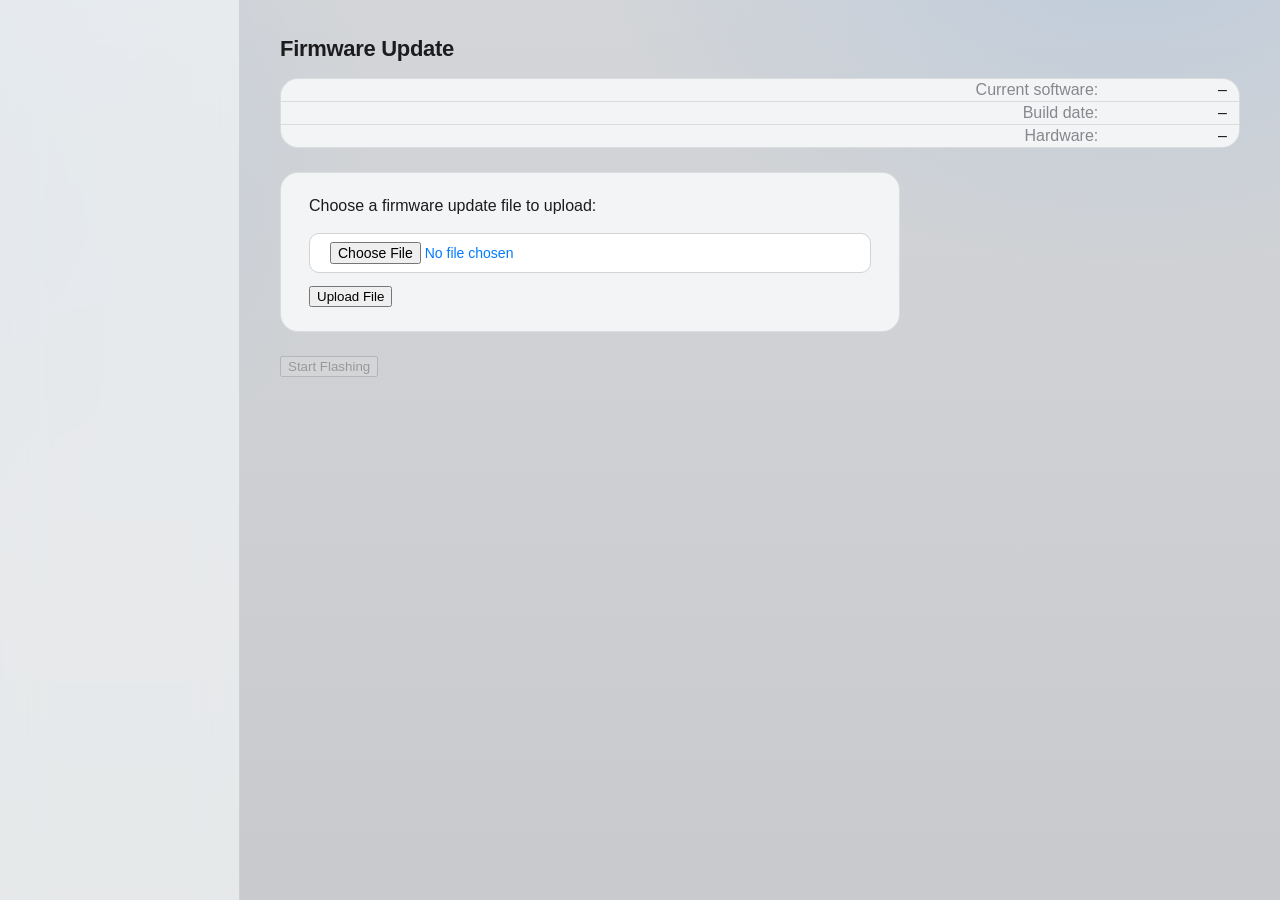
==== html/update.html @ cfc663b8 "UI: firmware update page with MD5/size verification and yes-confirm; i18n fixes" ====
<!DOCTYPE html>
<html>
  <head>
    <script src="/i18n.js"></script>
    <script src="/md5.js"></script>
    <link rel="stylesheet" href="style.css">
    <title data-i18n="update_title">Firmware update</title>
    <style>
      .fw-current { margin-bottom: 1.5em; }
      .fw-current td { padding: 2px 12px 2px 0; }
      .fw-current td.k { color: var(--text-dim, #6b7280); }
      .fw-progress-wrap {
        height: 8px; background: #e5e7eb; border-radius: 4px;
        overflow: hidden; margin: 0.8em 0; display: none;
      }
      .fw-progress-wrap.on { display: block; }
      .fw-progress { height: 100%; width: 0%; background: var(--accent, #6d28d9); transition: width .2s; }
      .fw-info { border: 1px solid #e5e7eb; border-radius: 8px; padding: 12px; margin-top: 1em; display: none; }
      .fw-info.on { display: block; }
      .fw-info td { padding: 3px 12px 3px 0; font-family: ui-monospace, monospace; font-size: 0.9em; }
      .fw-info td.k { font-family: inherit; color: var(--text-dim, #6b7280); }
      .fw-ok { color: #16a34a; font-weight: 600; }
      .fw-bad { color: #dc2626; font-weight: 600; }
      .fw-actions { margin-top: 1.5em; }
      .fw-modal-mask {
        position: fixed; inset: 0; background: rgba(0,0,0,.45);
        display: none; align-items: center; justify-content: center; z-index: 50;
      }
      .fw-modal-mask.on { display: flex; }
      .fw-modal {
        background: #fff; border-radius: 12px; padding: 20px; width: 380px;
        box-shadow: 0 10px 30px rgba(0,0,0,.25);
      }
      .fw-modal h3 { margin: 0 0 10px; font-size: 1.05em; }
      .fw-modal p { margin: 0 0 12px; color: var(--text-dim, #6b7280); font-size: 0.9em; }
      .fw-modal input[type=text] { width: 100%; padding: 8px; box-sizing: border-box; }
      .fw-modal-actions { margin-top: 14px; display: flex; gap: 8px; justify-content: flex-end; }
    </style>
  </head>
  <body>
    <nav id="sidebar"></nav>
    <div style="margin-left:16%;padding:1px 16px;">
      <h1 data-i18n="update_heading">Firmware Update</h1>

      <div class="fw-current">
        <table>
          <tr><td class="k" data-i18n="update_cur_sw">Current software:</td><td id="cur-sw">–</td></tr>
          <tr><td class="k" data-i18n="update_cur_build">Build date:</td><td id="cur-build">–</td></tr>
          <tr><td class="k" data-i18n="update_cur_hw">Hardware:</td><td id="cur-hw">–</td></tr>
        </table>
      </div>

      <div class="card">
        <span data-i18n="update_instruction">Choose a firmware update file to upload:</span><br/><br/>
        <input id="fwfile" name="uploadedfile" type="file" accept=".bin" /><br/>
        <div class="fw-progress-wrap" id="prog-wrap"><div class="fw-progress" id="prog"></div></div>
        <input style="margin-top:1em" type="button" id="btn-upload" value="Upload File" data-i18n="update_upload" />
      </div>

      <div class="fw-info" id="fw-info">
        <table>
          <tr><td class="k" data-i18n="update_new_ver">Image version:</td><td id="fw-ver">–</td></tr>
          <tr><td class="k" data-i18n="update_size">Size:</td><td id="fw-size">–</td></tr>
          <tr><td class="k" data-i18n="update_md5">MD5:</td><td id="fw-md5">–</td></tr>
          <tr><td class="k" data-i18n="update_size_check">Size check:</td><td id="fw-check">–</td></tr>
        </table>
      </div>

      <div class="fw-actions">
        <input type="button" id="btn-flash" value="Start Flashing" data-i18n="update_start_flash" disabled />
      </div>
    </div>

    <div class="fw-modal-mask" id="mask">
      <div class="fw-modal">
        <h3 data-i18n="update_confirm_title">Flash this firmware?</h3>
        <p data-i18n="update_confirm_hint">Type yes to start flashing. Pressing Enter with anything else cancels.</p>
        <input type="text" id="yes-input" autocomplete="off" spellcheck="false"
               data-i18n-placeholder="update_yes_placeholder" placeholder="输入 yes 开始刷写" />
        <div class="fw-modal-actions">
          <input type="button" id="btn-cancel" value="Cancel" data-i18n="update_cancel" />
          <input type="button" id="btn-go" value="Start Flashing" data-i18n="update_confirm_btn" />
        </div>
      </div>
    </div>

    <script src="/navigation.js"></script>
    <script>
    (function () {
      var EXPECT = 524288;   /* Makefile IMAGESIZE */
      var picked = null;
      var uploadedOK = false;
      var busy = false;

      function $(id) { return document.getElementById(id); }
      function txt(id, v) { var e = $(id); if (e) e.textContent = v; }

      function loadCurrent() {
        var x = new XMLHttpRequest();
        x.onreadystatechange = function () {
          if (this.readyState !== 4 || this.status !== 200) return;
          try {
            var d = JSON.parse(this.responseText);
            txt('cur-sw', d.sw_ver || '–');
            txt('cur-build', d.build_date || '–');
            txt('cur-hw', d.hw_ver || '–');
          } catch (e) {}
        };
        x.open('GET', '/information.json', true);
        x.send();
      }

      function findVersion(bytes) {
        var pat = /v\d+\.\d+\.\d+-[0-9a-zA-Z]+/g;
        var s = '', chunk = 65536;
        var dec = new TextDecoder('latin1');
        for (var off = 0; off < bytes.length; off += chunk) {
          s = dec.decode(bytes.subarray(off, Math.min(off + chunk, bytes.length)));
          var m = pat.exec(s);
          if (m) {
            if (m.index + m[0].length < s.length || off + chunk >= bytes.length) return m[0];
          }
          pat.lastIndex = 0;
        }
        return null;
      }

      function setFlashEnabled() {
        $('btn-flash').disabled = !(uploadedOK && picked && picked.size === EXPECT);
      }

      $('fwfile').addEventListener('change', function (e) {
        picked = e.target.files && e.target.files[0];
        uploadedOK = false;
        if (!picked) { $('fw-info').classList.remove('on'); setFlashEnabled(); return; }

        var fr = new FileReader();
        fr.onload = function () {
          var bytes = new Uint8Array(fr.result);
          var ver = findVersion(bytes);
          var md5 = md5Bytes(bytes);
          txt('fw-ver', ver || '(not found)');
          txt('fw-size', (picked.size / 1024).toFixed(1) + ' KB (' + picked.size + ' bytes)');
          txt('fw-md5', md5);
          var ok = (picked.size === EXPECT);
          txt('fw-check', ok ? t('update_size_ok') : t('update_size_bad'));
          $('fw-check').className = ok ? 'fw-ok' : 'fw-bad';
          $('fw-info').classList.add('on');
          setFlashEnabled();
        };
        fr.readAsArrayBuffer(picked);
      });

      $('btn-upload').addEventListener('click', function () {
        if (!picked) { alert(t('update_pick_first')); return; }
        if (busy) return;
        busy = true;
        $('btn-upload').disabled = true;
        $('prog-wrap').classList.add('on');
        $('prog').style.width = '0%';

        var fd = new FormData();
        fd.append('MAX_FILE_SIZE', '1000000');
        fd.append('uploadedfile', picked, picked.name);

        var x = new XMLHttpRequest();
        x.upload.onprogress = function (ev) {
          if (ev.lengthComputable) {
            $('prog').style.width = Math.round(ev.loaded * 100 / ev.total) + '%';
          }
        };
        function done() {
          busy = false;
          $('btn-upload').disabled = false;
          $('prog').style.width = '100%';
          uploadedOK = true;
          setFlashEnabled();
        }
        x.onload = done; x.onerror = done; x.onabort = done;
        x.open('POST', '/upload', true);
        x.send(fd);
      });

      function openConfirm() { $('mask').classList.add('on'); $('yes-input').value = ''; $('yes-input').focus(); }
      function closeConfirm() { $('mask').classList.remove('on'); }

      $('btn-flash').addEventListener('click', function () {
        if (this.disabled) return;
        openConfirm();
      });
      $('btn-cancel').addEventListener('click', closeConfirm);
      $('mask').addEventListener('click', function (e) {
        if (e.target === $('mask')) closeConfirm();
      });

      function submitConfirm() {
        var v = ($('yes-input').value || '').trim();
        if (v !== 'yes') { closeConfirm(); return; }
        closeConfirm();
        doFlash();
      }
      $('yes-input').addEventListener('keydown', function (e) {
        if (e.key === 'Enter') { e.preventDefault(); submitConfirm(); }
        if (e.key === 'Escape') { e.preventDefault(); closeConfirm(); }
      });
      $('btn-go').addEventListener('click', submitConfirm);

      function doFlash() {
        $('btn-flash').disabled = true;
        txt('fw-check', t('update_flashing'));
        $('fw-check').className = 'fw-ok';
        var x = new XMLHttpRequest();
        x.open('GET', '/reset', true);
        x.send();
      }

      loadCurrent();
      setFlashEnabled();
    })();
    </script>
  </body>
</html>
---- html/style.css ----
:root {
  --bg: #c8cacd;
  --bg-deep: #c8cacd;
  --sidebar: rgba(242, 244, 246, 0.72);
  --sidebar-hover: #e8e9eb;
  --card: #f2f4f6;
  --card-border: rgba(0, 0, 0, 0.10);
  --text: #1c1c1e;
  --text-dim: #86888c;
  --accent: #007aff;
  --accent-soft: rgba(0, 122, 255, 0.12);
  --ok: #34c759;
  --nok: #ff3b30;
  --font: -apple-system, "SF Pro Display", "SF Pro Text", "Segoe UI", Roboto, "PingFang SC", "Microsoft YaHei", sans-serif;
  --radius: 18px;
  --radius-sm: 12px;
  --blur: 20px;
}

* { box-sizing: border-box; }

html, body {
  margin: 0;
  padding: 0;
  min-height: 100vh;
  color: var(--text);
  font-family: var(--font);
  background:
    radial-gradient(900px 600px at 88% -10%, rgba(0, 122, 255, 0.10), transparent 60%),
    radial-gradient(800px 700px at -8% 15%, rgba(0, 122, 255, 0.08), transparent 60%),
    linear-gradient(180deg, #d3d5d8 0%, var(--bg-deep) 100%);
  background-attachment: fixed;
}

h1, h2, h3 { color: var(--text); }
h1 { font-size: 22px; font-weight: 600; letter-spacing: -0.3px; margin: 4px 0 14px; }
h2 { font-size: 18px; font-weight: 600; margin: 28px 0 12px; }
h3 { font-size: 15px; font-weight: 600; }

/* ---------- Sidebar ---------- */
#sidebar {
  position: fixed;
  top: 0;
  left: 0;
  width: 240px;
  height: 100vh;
  background: var(--sidebar);
  backdrop-filter: blur(var(--blur));
  -webkit-backdrop-filter: blur(var(--blur));
  border-right: 1px solid var(--card-border);
  overflow-y: auto;
  z-index: 10;
}
#sidebar ul { list-style: none; margin: 0; padding: 10px 12px; }
.sidebar-brand {
  display: flex;
  align-items: center;
  gap: 10px;
  padding: 24px 20px 18px;
  font-weight: 700;
  font-size: 15px;
  letter-spacing: 0.3px;
  color: var(--text);
}
.sidebar-brand svg { width: 24px; height: 24px; color: var(--accent); flex: none; }
#sidebar li { margin-bottom: 2px; }
#sidebar li a {
  display: flex;
  align-items: center;
  gap: 12px;
  padding: 11px 14px;
  color: var(--text-dim);
  text-decoration: none;
  font-size: 14px;
  font-weight: 500;
  border-radius: var(--radius-sm);
  transition: background 0.18s ease, color 0.18s ease;
}
#sidebar li a:hover { background: var(--sidebar-hover); color: var(--text); }
#sidebar li a.active {
  background: var(--sidebar-hover);
  color: var(--accent);
  box-shadow: inset 0 0 0 1px rgba(0, 122, 255, 0.18);
  font-weight: 600;
}
.nav-icon { width: 18px; height: 18px; flex: none; }

/* ---------- Content area ---------- */
#sidebar + div {
  margin-left: 240px !important;
  min-height: 100vh;
  height: auto !important;
  padding: 32px 40px !important;
  max-width: 1100px;
}

/* ---------- Dashboard tiles ---------- */
.tiles {
  display: grid;
  grid-template-columns: repeat(4, 1fr);
  gap: 16px;
  margin: 24px 0 8px;
}
.tile {
  display: flex;
  flex-direction: column;
  align-items: center;
  text-align: center;
  background: var(--card);
  backdrop-filter: blur(var(--blur));
  -webkit-backdrop-filter: blur(var(--blur));
  border: 1px solid var(--card-border);
  border-radius: var(--radius);
  padding: 20px 22px;
  transition: transform 0.15s ease, border-color 0.2s ease;
}
.tile:hover { transform: translateY(-2px); border-color: rgba(0, 122, 255, 0.3); }
.tile-icon {
  width: 42px;
  height: 42px;
  border-radius: 12px;
  display: flex;
  align-items: center;
  justify-content: center;
  margin-bottom: 14px;
}
.tile-icon svg { width: 22px; height: 22px; }
.tile-value { font-size: 28px; font-weight: 700; letter-spacing: -0.5px; line-height: 1.1; }
.tile-label { font-size: 12px; color: var(--text-dim); margin-top: 6px; letter-spacing: 0.4px; }
.tile-accent-a { background: var(--accent-soft); color: var(--accent); }
.tile-accent-b { background: rgba(175, 82, 222, 0.12); color: #af52de; }
.tile-accent-c { background: rgba(52, 199, 89, 0.14); color: var(--ok); }
.tile-accent-d { background: rgba(255, 59, 48, 0.12); color: var(--nok); }
@media (max-width: 900px) { .tiles { grid-template-columns: repeat(2, 1fr); } }

/* ---------- Port panel ---------- */
#ports {
  position: relative;
  z-index: 20;
  display: flex;
  flex-wrap: wrap;
  gap: 36px;
  justify-content: center;
  align-items: flex-end;
  background: var(--card);
  backdrop-filter: blur(var(--blur));
  -webkit-backdrop-filter: blur(var(--blur));
  border: 1px solid var(--card-border);
  border-radius: var(--radius);
  padding: 18px;
  margin: 16px 0;
}
#ports object { margin: 0; }
#ports:empty { display: none; }

/* ---------- Tables ---------- */
table {
  border-collapse: separate;
  border-spacing: 0;
  width: 100%;
  max-width: 100%;
  background: var(--card);
  backdrop-filter: blur(var(--blur));
  -webkit-backdrop-filter: blur(var(--blur));
  border: 1px solid var(--card-border);
  border-radius: var(--radius);
  overflow: hidden;
  margin: 16px 0;
}
th, td { padding: 12px 16px; border-bottom: 1px solid var(--card-border); text-align: right; white-space: nowrap; }
th {
  color: var(--text-dim);
  font-weight: 600;
  font-size: 12px;
  letter-spacing: 0.6px;
  text-transform: uppercase;
  background: rgba(0, 0, 0, 0.03);
}
td { text-align: right; }
tbody tr { transition: background 0.15s ease; }
tbody tr:hover { background: var(--accent-soft); }
tr:last-child th, tr:last-child td { border-bottom: none; }

/* ---------- Forms ---------- */
input[type=submit], input[type=file], .action, button {
  background: #fff;
  color: var(--accent);
  border: 1px solid #d2d2d7;
  border-radius: 10px;
  padding: 8px 20px;
  font-size: 14px;
  font-weight: 400;
  cursor: pointer;
  box-shadow: none;
  transition: background 0.15s ease, border-color 0.15s ease, color 0.15s ease;
}
input[type=submit]:hover, input[type=file]:hover, .action:hover, button:hover {
  background: #f5f9ff;
  border-color: var(--accent);
  color: var(--accent);
}
input[type=submit]:active, .action:active, button:active { transform: scale(0.97); }

input[type=text], input[type=number], input[type=password], select, textarea, .ip {
  background: rgba(255, 255, 255, 0.75);
  border: 1px solid rgba(0, 0, 0, 0.12);
  color: var(--text);
  border-radius: 10px;
  padding: 10px 14px;
  font-size: 14px;
  backdrop-filter: blur(8px);
}
input[type=text]:focus, input[type=number]:focus, input[type=password]:focus, select:focus {
  outline: none;
  border-color: var(--accent);
  box-shadow: 0 0 0 3px var(--accent-soft);
}
/* 原生数字调节箭头与简约风格不搭，隐藏，数值直接输入 */
input[type=number]::-webkit-outer-spin-button,
input[type=number]::-webkit-inner-spin-button { -webkit-appearance: none; margin: 0; }
input[type=number] { -moz-appearance: textfield; appearance: textfield; }
::placeholder { color: var(--text-dim); opacity: 1; }
select { text-align-last: right; font-family: monospace; }
#lang-select { margin-left: 1em; text-align-last: left; }
#lang-select option { direction: ltr; text-align: left; }
option { direction: rtl; font-family: sans-serif; }

/* ---------- VLAN form rows ---------- */
.vrow {
  display: flex;
  align-items: center;
  gap: 16px;
  margin: 16px 0;
}
.vrow label {
  width: 120px;
  flex: none;
  color: var(--text-dim);
  font-size: 14px;
}
.vrow select,
.vrow input[type=text],
.vrow input[type=number] {
  width: 220px;
  text-align: center;
}
.vrow select {
  text-align-last: center;
}
#vlanSelect option:disabled { color: var(--text-dim); }

input[type=file] { width: 100%; }
.action { width: auto !important; min-width: 140px; margin-top: 1.2em; margin-right: 0 !important; }

/* ---------- Settings cards ---------- */
.card {
  background: var(--card);
  backdrop-filter: blur(var(--blur));
  -webkit-backdrop-filter: blur(var(--blur));
  border: 1px solid var(--card-border);
  border-radius: var(--radius);
  padding: 24px 28px;
  margin: 16px 0;
  max-width: 620px;
}
.card textarea { width: 100%; box-sizing: border-box; font-family: monospace; resize: vertical; }
.form-grid {
  display: grid;
  grid-template-columns: 150px 1fr;
  gap: 14px 16px;
  align-items: center;
  margin-top: 8px;
}
.form-grid label { color: var(--text-dim); font-size: 14px; }
.form-grid .ip, .form-grid select { width: 100%; margin-left: 0; margin-bottom: 0; }
.form-grid #lang-select { margin-left: 0; }
.form-grid input[type=text], .form-grid input[type=number] { width: 100%; margin: 0; }
.form-note {
  color: var(--text-dim);
  font-size: 13px;
  line-height: 1.5;
  margin: 18px 0 0;
}
.card-actions {
  display: flex;
  justify-content: flex-end;
  gap: 12px;
  margin-top: 16px;
}
.card-actions .action { margin-top: 0; }

/* ---------- Custom file upload ---------- */
.file-row { position: relative; margin-top: 16px; }
.file-row input[type=file] { position: absolute; width: 1px; height: 1px; opacity: 0; padding: 0; }
.file-btn {
  display: inline-flex;
  align-items: center;
  gap: 8px;
  background: #fff;
  color: var(--accent);
  border: 1px solid #d2d2d7;
  border-radius: 10px;
  padding: 10px 20px;
  font-size: 14px;
  cursor: pointer;
  transition: background 0.15s ease, border-color 0.15s ease, color 0.15s ease;
}
.file-btn:hover { background: #f5f9ff; border-color: var(--accent); }
.file-btn:active { background: var(--accent); color: #fff; }
.file-btn svg { width: 16px; height: 16px; }
.file-name {
  color: var(--text-dim);
  font-size: 13px;
  margin-left: 12px;
  max-width: 320px;
  overflow: hidden;
  text-overflow: ellipsis;
  white-space: nowrap;
  vertical-align: middle;
}

/* ---------- Switch (mirror enable) ---------- */
.tswitch {
  display: flex;
  align-items: center;
  gap: 12px;
  font-size: 14px;
  color: var(--text-dim);
  cursor: pointer;
  margin-bottom: 16px;
}
.tswitch input[type=checkbox] {
  appearance: none;
  -webkit-appearance: none;
  width: 46px;
  height: 27px;
  border-radius: 14px;
  background: #c9cbd0;
  position: relative;
  margin: 0;
  flex: none;
  cursor: pointer;
  transition: background 0.15s ease;
}
.tswitch input[type=checkbox]::before {
  content: "";
  position: absolute;
  top: 2.5px;
  left: 2.5px;
  width: 22px;
  height: 22px;
  border-radius: 50%;
  background: #fff;
  box-shadow: 0 1px 4px rgba(0, 0, 0, 0.22);
  transition: transform 0.15s ease;
}
.tswitch input[type=checkbox]:checked { background: var(--ok); }
.tswitch input[type=checkbox]:checked::before { transform: translateX(19px); }
.tswitch input[type=checkbox]:focus-visible { outline: none; box-shadow: 0 0 0 3px var(--accent-soft); }

/* ---------- Port selection ---------- */
.psel {
  position: absolute;
  opacity: 0;
  width: 0;
  height: 0;
  margin-top: 1em;
}
.psel + img {
  cursor: pointer;
  opacity: 0.4;
  padding: 8px;
}
.psel:checked + img {
  opacity: 1.0;
  box-shadow: 0 0 0 2px var(--accent);
  border-radius: 10px;
}
object, img { margin: 0.5em; }
.cbgroup { display: inline-block; text-align: center; }
.cbgroup label { display: flex; flex-direction: column-reverse; align-items: center; }

/* ---------- Status colors ---------- */
.disabled { opacity: 0.4; color: var(--text-dim); background: transparent; }
.isSFP { opacity: 0.4; color: #a8871f; }
.isNOK { color: var(--nok); }
.isOK { color: var(--ok); }
.ip { padding: 8px 16px; margin-bottom: 1em; margin-left: 1em; }

.row { display: flex; }
.rcol { flex: 90%; }
.lcol { flex: 10%; }

/* ---------- Tooltip ---------- */
.tooltip { position: relative; display: inline-block; cursor: pointer; }
.tooltiptext {
  visibility: hidden;
  width: 260px;
  background: rgba(242, 244, 246, 0.96);
  backdrop-filter: blur(24px);
  -webkit-backdrop-filter: blur(24px);
  color: var(--text);
  border: 1px solid rgba(0, 0, 0, 0.10);
  text-align: left;
  border-radius: 14px;
  padding: 10px 12px;
  position: absolute;
  z-index: 100;
  top: 80%;
  left: 50%;
  transform: translateX(-50%);
  box-shadow: 0 20px 50px rgba(0, 0, 0, 0.16);
}
.tooltiptext::after {
  content: "";
  position: absolute;
  bottom: 100%;
  left: 50%;
  margin-left: -5px;
  border-width: 5px;
  border-style: solid;
  border-color: transparent transparent rgba(242, 244, 246, 0.96) transparent;
}
.tooltip:hover .tooltiptext { visibility: visible; }
.tt_table { width: 100%; font-size: 90%; background: transparent; border: none; border-radius: 0; margin: 0; }
.tt_table td { text-align: left; border: none; background: transparent; padding: 2px 6px; white-space: normal; }
.tt_table td:first-child { white-space: nowrap; min-width: 84px; }
.tt_table th { border: none; background: transparent; }
.popup-content table th, .popup-content table td { white-space: normal; }

#vlanTable th, #vlanTable td { text-align: center; }
#l2table th, #l2table td { text-align: center; }
#vname { text-align: center; }
#mp { text-align: center; }
#infoTable th, #infoTable td { text-align: left; }
#speedtable th, #speedtable td { text-align: center; }
#speedtable select { text-align: center; text-align-last: center; }
#mtutable td { text-align: center; }
#statstable th, #statstable td { text-align: center; }
#bwtable th, #bwtable td { text-align: center; }
#bwtable input[type=number] { text-align: center; }
#eeetable th, #eeetable td { text-align: center; }
td button { margin: 0 !important; }

/* 表格/表单内小操作按钮：低调次要样式（白底/蓝字/细边框/小圆角），区别于主操作按钮 */
button[type="button"] {
  background: #fff;
  color: var(--accent);
  border: 1px solid #d2d2d7;
  border-radius: 10px;
  padding: 6px 16px;
  font-size: 13px;
  font-weight: 400;
  box-shadow: none;
  transition: background 0.15s ease, border-color 0.15s ease, color 0.15s ease;
}
button[type="button"]:hover {
  background: #f5f9ff;
  border-color: var(--accent);
  color: var(--accent);
  filter: none;
  box-shadow: none;
}
button[type="button"]:active {
  background: var(--accent);
  color: #fff;
}

/* ---------- Login page ---------- */
.login_page {
  margin: 0;
  padding: 0;
  background:
    radial-gradient(800px 500px at 80% -10%, rgba(0, 122, 255, 0.10), transparent 60%),
    radial-gradient(700px 600px at 10% 110%, rgba(0, 122, 255, 0.08), transparent 60%),
    linear-gradient(180deg, #d3d5d8, #c8cacd);
  min-height: 100vh;
  display: flex;
  align-items: center;
  justify-content: center;
}
.center {
  width: 420px;
  background: rgba(242, 244, 246, 0.78);
  backdrop-filter: blur(24px);
  -webkit-backdrop-filter: blur(24px);
  border: 1px solid rgba(0, 0, 0, 0.10);
  border-radius: 28px;
  box-shadow: 0 30px 80px rgba(0, 0, 0, 0.18), inset 0 1px 0 rgba(255, 255, 255, 0.7);
  padding: 44px 44px 36px;
  box-sizing: border-box;
}
.brand { text-align: center; margin-bottom: 12px; }
.brand-logo { width: 72px; height: 72px; color: var(--accent); display: block; margin: 0 auto 12px; filter: drop-shadow(0 4px 16px rgba(0, 122, 255, 0.3)); }
.brand-name { margin: 0; font-size: 26px; font-weight: 700; letter-spacing: -0.2px; color: var(--text); border: none; padding: 0; }
.brand-sub { margin: 6px 0 0; font-size: 13px; color: var(--text-dim); letter-spacing: 0.3px; }

.center form { padding: 0; box-sizing: border-box; }
form .txt_field { position: relative; border-bottom: 2px solid rgba(0, 0, 0, 0.14); margin: 28px 0 32px; }
.txt_field input {
  width: 100%;
  padding: 0 6px;
  height: 46px;
  font-size: 16px;
  border: none;
  background: none;
  outline: none;
  color: var(--text);
}
.txt_field label {
  position: absolute;
  top: 50%;
  left: 6px;
  color: var(--text-dim);
  transform: translateY(-50%);
  font-size: 16px;
  pointer-events: none;
  transition: 0.25s;
}
.txt_field span::before {
  content: '';
  position: absolute;
  top: 46px;
  left: 0;
  width: 100%;
  height: 2px;
  background: var(--accent);
  transform: scaleX(0);
  transition: transform 0.3s ease;
}
.txt_field input:focus ~ span::before { transform: scaleX(1); }
.txt_field input:focus ~ label,
.txt_field input:valid ~ label { top: -9px; color: var(--accent); font-size: 13px; }
.center input[type=submit] { margin-bottom: 0; padding: 14px; font-size: 15px; width: 100%; }
#incorrect { color: var(--nok); text-align: center; margin-top: 20px; font-size: 14px; font-weight: 500; }

/* Per-port link status shown under each port icon */
.port-status {
  text-align: center;
  font-size: 0.72rem;
  margin-top: 2px;
  color: #6b7280;
  white-space: nowrap;
}
.port-status.port-up { color: #16a34a; font-weight: 600; }
.port-status.port-down { color: #9ca3af; }
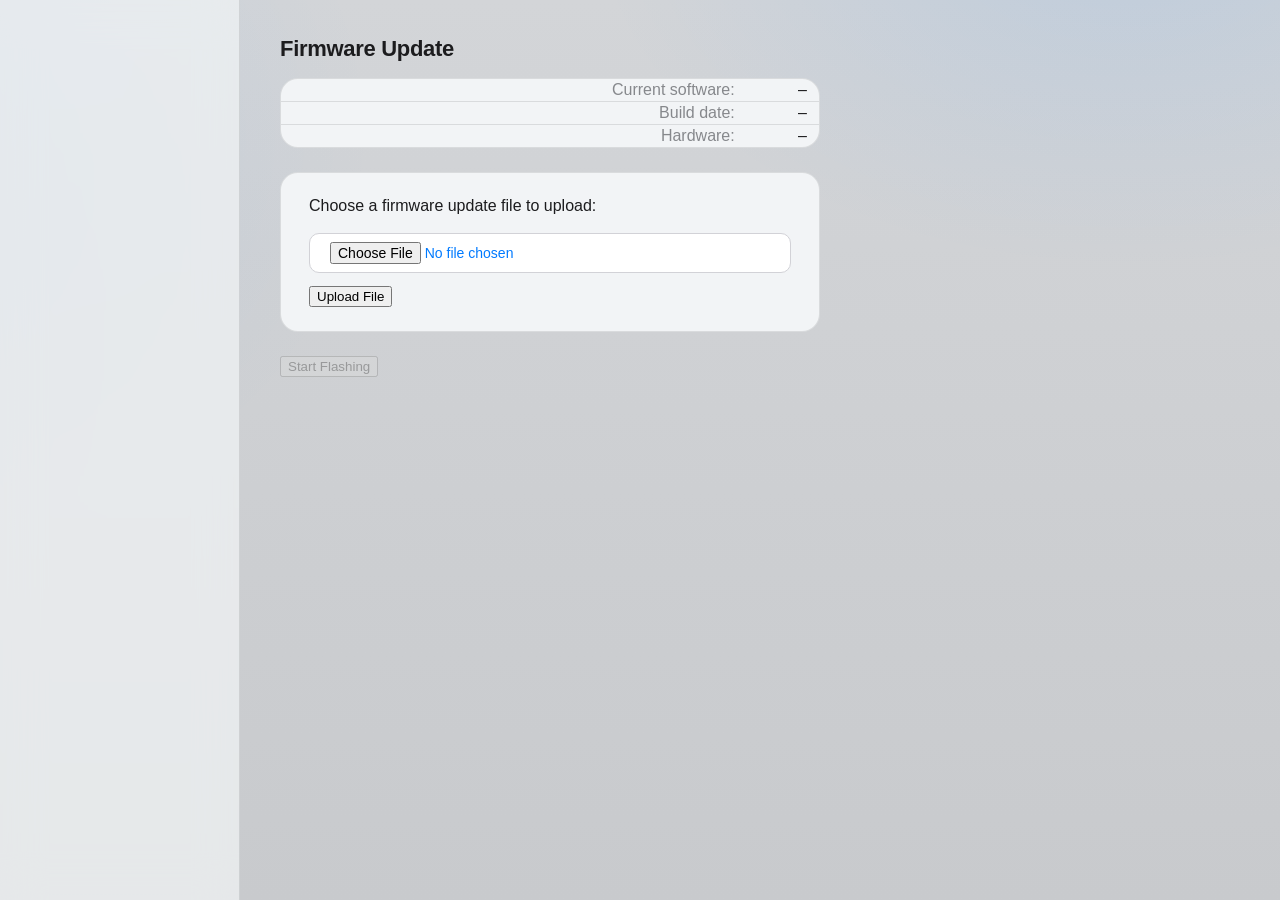
==== commit 6d82cb7f: "update.html: fix version regex, robust upload completion, card-width info panel" ====
--- a/html/update.html
+++ b/html/update.html
@@ -6,7 +6,7 @@
     <link rel="stylesheet" href="style.css">
     <title data-i18n="update_title">Firmware update</title>
     <style>
-      .fw-current { margin-bottom: 1.5em; }
+      .fw-current { margin-bottom: 1.5em; width: 100%; }
       .fw-current td { padding: 2px 12px 2px 0; }
       .fw-current td.k { color: var(--text-dim, #6b7280); }
       .fw-progress-wrap {
@@ -15,13 +15,17 @@
       }
       .fw-progress-wrap.on { display: block; }
       .fw-progress { height: 100%; width: 0%; background: var(--accent, #6d28d9); transition: width .2s; }
-      .fw-info { border: 1px solid #e5e7eb; border-radius: 8px; padding: 12px; margin-top: 1em; display: none; }
+      .fw-info {
+        border: 1px solid #e5e7eb; border-radius: 8px; padding: 12px;
+        margin-top: 1em; display: none; max-width: 620px;   /* 与 .card 同宽 */
+      }
       .fw-info.on { display: block; }
       .fw-info td { padding: 3px 12px 3px 0; font-family: ui-monospace, monospace; font-size: 0.9em; }
       .fw-info td.k { font-family: inherit; color: var(--text-dim, #6b7280); }
       .fw-ok { color: #16a34a; font-weight: 600; }
       .fw-bad { color: #dc2626; font-weight: 600; }
-      .fw-actions { margin-top: 1.5em; }
+      .fw-dim { color: var(--text-dim, #6b7280); }
+      .fw-actions { max-width: 620px; margin-top: 1.5em; }
       .fw-modal-mask {
         position: fixed; inset: 0; background: rgba(0,0,0,.45);
         display: none; align-items: center; justify-content: center; z-index: 50;
@@ -39,7 +43,7 @@
   </head>
   <body>
     <nav id="sidebar"></nav>
-    <div style="margin-left:16%;padding:1px 16px;">
+    <div style="margin-left:16%;padding:1px 16px;max-width:620px;">
       <h1 data-i18n="update_heading">Firmware Update</h1>
 
       <div class="fw-current">
@@ -63,6 +67,7 @@
           <tr><td class="k" data-i18n="update_size">Size:</td><td id="fw-size">–</td></tr>
           <tr><td class="k" data-i18n="update_md5">MD5:</td><td id="fw-md5">–</td></tr>
           <tr><td class="k" data-i18n="update_size_check">Size check:</td><td id="fw-check">–</td></tr>
+          <tr><td class="k" data-i18n="update_upload_state">Upload state:</td><td id="fw-state">–</td></tr>
         </table>
       </div>
 
@@ -94,6 +99,7 @@
 
       function $(id) { return document.getElementById(id); }
       function txt(id, v) { var e = $(id); if (e) e.textContent = v; }
+      function cls(id, v) { var e = $(id); if (e) e.className = v; }
 
       function loadCurrent() {
         var x = new XMLHttpRequest();
@@ -110,8 +116,10 @@
         x.send();
       }
 
+      /* 版本串形如 v0.1.0-c86d4b3；CI 里 git describe 失败时会退化成 v0.1.0-，
+         所以后缀允许为空。 */
       function findVersion(bytes) {
-        var pat = /v\d+\.\d+\.\d+-[0-9a-zA-Z]+/g;
+        var pat = /v\d+\.\d+\.\d+-[0-9a-zA-Z]*/g;
         var s = '', chunk = 65536;
         var dec = new TextDecoder('latin1');
         for (var off = 0; off < bytes.length; off += chunk) {
@@ -138,19 +146,23 @@
         fr.onload = function () {
           var bytes = new Uint8Array(fr.result);
           var ver = findVersion(bytes);
-          var md5 = md5Bytes(bytes);
           txt('fw-ver', ver || '(not found)');
           txt('fw-size', (picked.size / 1024).toFixed(1) + ' KB (' + picked.size + ' bytes)');
-          txt('fw-md5', md5);
+          txt('fw-md5', md5Bytes(bytes));
           var ok = (picked.size === EXPECT);
           txt('fw-check', ok ? t('update_size_ok') : t('update_size_bad'));
-          $('fw-check').className = ok ? 'fw-ok' : 'fw-bad';
+          cls('fw-check', ok ? 'fw-ok' : 'fw-bad');
+          txt('fw-state', t('update_state_idle'));
+          cls('fw-state', 'fw-dim');
           $('fw-info').classList.add('on');
           setFlashEnabled();
         };
         fr.readAsArrayBuffer(picked);
       });
 
+      /* 设备写完 flash 后只关闭 TCP 连接, 不发 HTTP 响应, 因此
+         onload/onerror 都可能永不触发。判定依据是"字节是否全部发出",
+         而不是"是否收到响应"。 */
       $('btn-upload').addEventListener('click', function () {
         if (!picked) { alert(t('update_pick_first')); return; }
         if (busy) return;
@@ -158,25 +170,63 @@
         $('btn-upload').disabled = true;
         $('prog-wrap').classList.add('on');
         $('prog').style.width = '0%';
+        txt('fw-state', t('update_state_sending'));
+        cls('fw-state', 'fw-dim');
 
         var fd = new FormData();
         fd.append('MAX_FILE_SIZE', '1000000');
         fd.append('uploadedfile', picked, picked.name);
 
+        var sent = 0, total = 0, settled = false, timer = null;
+
+        function settle(kind) {
+          if (settled) return;
+          settled = true;
+          if (timer) clearTimeout(timer);
+          busy = false;
+          $('btn-upload').disabled = false;
+
+          var allSent = (total > 0 && sent >= total);
+          if (kind === '401') {
+            uploadedOK = false;
+            txt('fw-state', t('update_state_401'));
+            cls('fw-state', 'fw-bad');
+          } else if (kind === 'short') {
+            uploadedOK = false;
+            txt('fw-state', t('update_state_short'));
+            cls('fw-state', 'fw-bad');
+          } else if (allSent || kind === 'timeout') {
+            /* 字节全部发出(或超时但已发出), 视为设备已接收。
+               完整性由设备端 CRC16 把关, 失败它会拒绝刷入。 */
+            uploadedOK = true;
+            $('prog').style.width = '100%';
+            txt('fw-state', t('update_state_staged'));
+            cls('fw-state', 'fw-ok');
+          } else {
+            uploadedOK = false;
+            txt('fw-state', t('update_state_failed'));
+            cls('fw-state', 'fw-bad');
+          }
+          setFlashEnabled();
+        }
+
         var x = new XMLHttpRequest();
         x.upload.onprogress = function (ev) {
           if (ev.lengthComputable) {
-            $('prog').style.width = Math.round(ev.loaded * 100 / ev.total) + '%';
+            sent = ev.loaded; total = ev.total;
+            $('prog').style.width = Math.round(sent * 100 / total) + '%';
           }
         };
-        function done() {
-          busy = false;
-          $('btn-upload').disabled = false;
-          $('prog').style.width = '100%';
-          uploadedOK = true;
-          setFlashEnabled();
-        }
-        x.onload = done; x.onerror = done; x.onabort = done;
+        x.upload.onload = function () {
+          /* 字节发完了, 但设备还在写 flash, 可能要几十秒 */
+          txt('fw-state', t('update_state_writing'));
+        };
+        x.onload = function () { settle(x.status === 401 ? '401' : 'ok'); };
+        x.onerror = function () { settle(total > 0 && sent < total ? 'short' : 'ok'); };
+        x.onabort = function () { settle('abort'); };
+        /* 兜底: 设备写 512KB flash 可能很慢, 给足 3 分钟 */
+        timer = setTimeout(function () { settle('timeout'); }, 180000);
+
         x.open('POST', '/upload', true);
         x.send(fd);
       });
@@ -207,8 +257,8 @@
 
       function doFlash() {
         $('btn-flash').disabled = true;
-        txt('fw-check', t('update_flashing'));
-        $('fw-check').className = 'fw-ok';
+        txt('fw-state', t('update_flashing'));
+        cls('fw-state', 'fw-ok');
         var x = new XMLHttpRequest();
         x.open('GET', '/reset', true);
         x.send();
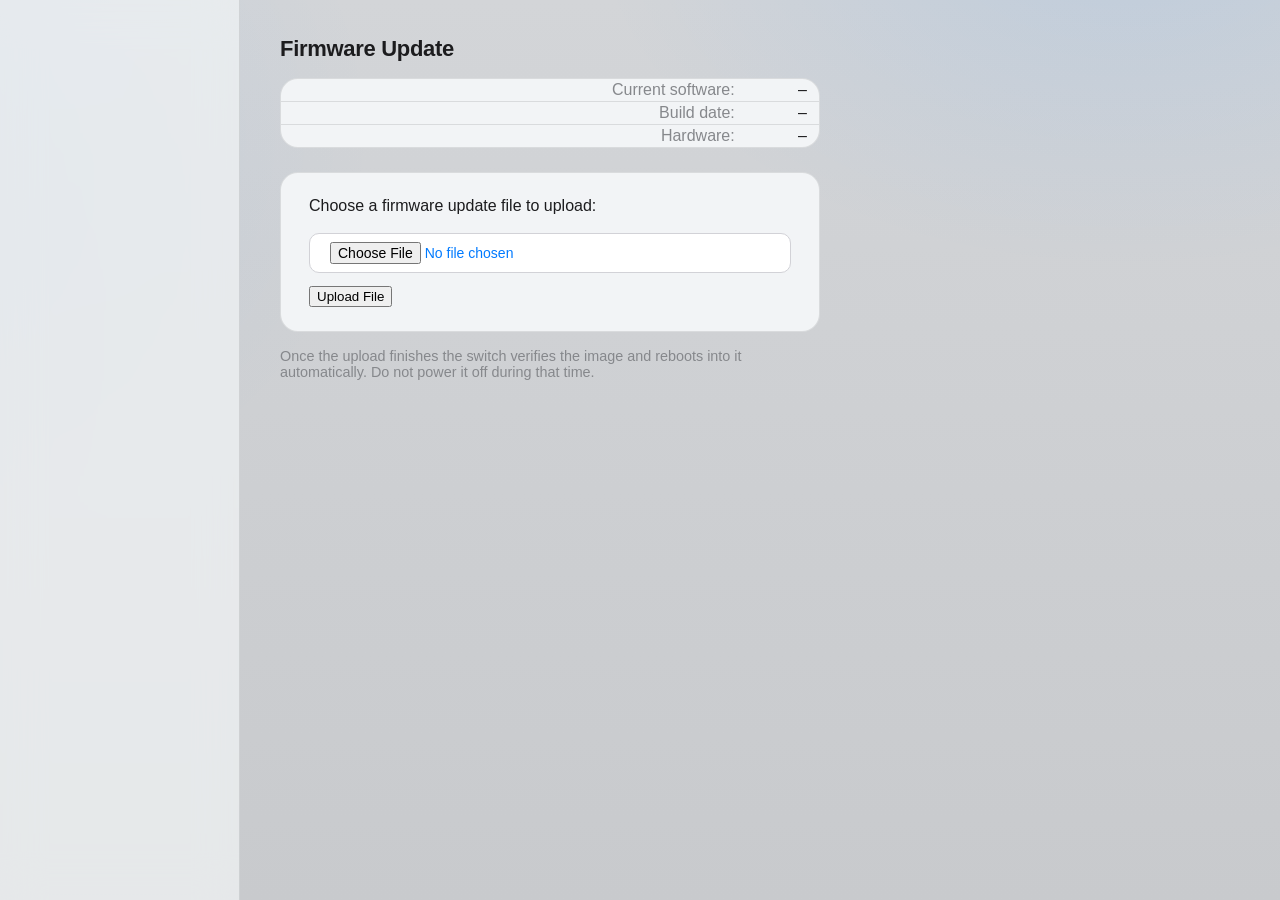
==== commit 03e5cea3: "fix(ui): inject global Fetch+XHR queue to fix data drop under UIP_CONNS=1" ====
--- a/html/update.html
+++ b/html/update.html
@@ -6,7 +6,7 @@
     <link rel="stylesheet" href="style.css">
     <title data-i18n="update_title">Firmware update</title>
     <style>
-      .fw-current { margin-bottom: 1.5em; width: 100%; }
+      .fw-current { margin-bottom: 1.5em; }
       .fw-current td { padding: 2px 12px 2px 0; }
       .fw-current td.k { color: var(--text-dim, #6b7280); }
       .fw-progress-wrap {
@@ -17,7 +17,7 @@
       .fw-progress { height: 100%; width: 0%; background: var(--accent, #6d28d9); transition: width .2s; }
       .fw-info {
         border: 1px solid #e5e7eb; border-radius: 8px; padding: 12px;
-        margin-top: 1em; display: none; max-width: 620px;   /* 与 .card 同宽 */
+        margin-top: 1em; display: none; max-width: 620px;
       }
       .fw-info.on { display: block; }
       .fw-info td { padding: 3px 12px 3px 0; font-family: ui-monospace, monospace; font-size: 0.9em; }
@@ -25,20 +25,7 @@
       .fw-ok { color: #16a34a; font-weight: 600; }
       .fw-bad { color: #dc2626; font-weight: 600; }
       .fw-dim { color: var(--text-dim, #6b7280); }
-      .fw-actions { max-width: 620px; margin-top: 1.5em; }
-      .fw-modal-mask {
-        position: fixed; inset: 0; background: rgba(0,0,0,.45);
-        display: none; align-items: center; justify-content: center; z-index: 50;
-      }
-      .fw-modal-mask.on { display: flex; }
-      .fw-modal {
-        background: #fff; border-radius: 12px; padding: 20px; width: 380px;
-        box-shadow: 0 10px 30px rgba(0,0,0,.25);
-      }
-      .fw-modal h3 { margin: 0 0 10px; font-size: 1.05em; }
-      .fw-modal p { margin: 0 0 12px; color: var(--text-dim, #6b7280); font-size: 0.9em; }
-      .fw-modal input[type=text] { width: 100%; padding: 8px; box-sizing: border-box; }
-      .fw-modal-actions { margin-top: 14px; display: flex; gap: 8px; justify-content: flex-end; }
+      .fw-note { max-width: 620px; margin-top: 1em; font-size: 0.9em; color: var(--text-dim, #6b7280); }
     </style>
   </head>
   <body>
@@ -48,9 +35,9 @@
 
       <div class="fw-current">
         <table>
-          <tr><td class="k" data-i18n="update_cur_sw">Current software:</td><td id="cur-sw">–</td></tr>
-          <tr><td class="k" data-i18n="update_cur_build">Build date:</td><td id="cur-build">–</td></tr>
-          <tr><td class="k" data-i18n="update_cur_hw">Hardware:</td><td id="cur-hw">–</td></tr>
+          <tr><td class="k" data-i18n="update_cur_sw">Current software:</td><td id="cur-sw">&ndash;</td></tr>
+          <tr><td class="k" data-i18n="update_cur_build">Build date:</td><td id="cur-build">&ndash;</td></tr>
+          <tr><td class="k" data-i18n="update_cur_hw">Hardware:</td><td id="cur-hw">&ndash;</td></tr>
         </table>
       </div>
 
@@ -63,29 +50,17 @@
 
       <div class="fw-info" id="fw-info">
         <table>
-          <tr><td class="k" data-i18n="update_new_ver">Image version:</td><td id="fw-ver">–</td></tr>
-          <tr><td class="k" data-i18n="update_size">Size:</td><td id="fw-size">–</td></tr>
-          <tr><td class="k" data-i18n="update_md5">MD5:</td><td id="fw-md5">–</td></tr>
-          <tr><td class="k" data-i18n="update_size_check">Size check:</td><td id="fw-check">–</td></tr>
-          <tr><td class="k" data-i18n="update_upload_state">Upload state:</td><td id="fw-state">–</td></tr>
+          <tr><td class="k" data-i18n="update_new_ver">Image version:</td><td id="fw-ver">&ndash;</td></tr>
+          <tr><td class="k" data-i18n="update_size">Size:</td><td id="fw-size">&ndash;</td></tr>
+          <tr><td class="k" data-i18n="update_md5">MD5:</td><td id="fw-md5">&ndash;</td></tr>
+          <tr><td class="k" data-i18n="update_size_check">Size check:</td><td id="fw-check">&ndash;</td></tr>
+          <tr><td class="k" data-i18n="update_upload_state">Upload state:</td><td id="fw-state">&ndash;</td></tr>
         </table>
       </div>
 
-      <div class="fw-actions">
-        <input type="button" id="btn-flash" value="Start Flashing" data-i18n="update_start_flash" disabled />
-      </div>
-    </div>
-
-    <div class="fw-modal-mask" id="mask">
-      <div class="fw-modal">
-        <h3 data-i18n="update_confirm_title">Flash this firmware?</h3>
-        <p data-i18n="update_confirm_hint">Type yes to start flashing. Pressing Enter with anything else cancels.</p>
-        <input type="text" id="yes-input" autocomplete="off" spellcheck="false"
-               data-i18n-placeholder="update_yes_placeholder" placeholder="输入 yes 开始刷写" />
-        <div class="fw-modal-actions">
-          <input type="button" id="btn-cancel" value="Cancel" data-i18n="update_cancel" />
-          <input type="button" id="btn-go" value="Start Flashing" data-i18n="update_confirm_btn" />
-        </div>
+      <div class="fw-note" data-i18n="update_auto_reboot">
+        Once the upload finishes the switch verifies the image and reboots
+        into it automatically. Do not power it off during that time.
       </div>
     </div>
 
@@ -94,7 +69,6 @@
     (function () {
       var EXPECT = 524288;   /* Makefile IMAGESIZE */
       var picked = null;
-      var uploadedOK = false;
       var busy = false;
 
       function $(id) { return document.getElementById(id); }
@@ -107,23 +81,22 @@
           if (this.readyState !== 4 || this.status !== 200) return;
           try {
             var d = JSON.parse(this.responseText);
-            txt('cur-sw', d.sw_ver || '–');
-            txt('cur-build', d.build_date || '–');
-            txt('cur-hw', d.hw_ver || '–');
+            txt('cur-sw', d.sw_ver || '\u2013');
+            txt('cur-build', d.build_date || '\u2013');
+            txt('cur-hw', d.hw_ver || '\u2013');
           } catch (e) {}
         };
         x.open('GET', '/information.json', true);
         x.send();
       }
 
-      /* 版本串形如 v0.1.0-c86d4b3；CI 里 git describe 失败时会退化成 v0.1.0-，
-         所以后缀允许为空。 */
+      /* CI 里 git describe 失败时版本串退化为 v0.1.0-, 故后缀允许为空 */
       function findVersion(bytes) {
         var pat = /v\d+\.\d+\.\d+-[0-9a-zA-Z]*/g;
-        var s = '', chunk = 65536;
         var dec = new TextDecoder('latin1');
+        var chunk = 65536;
         for (var off = 0; off < bytes.length; off += chunk) {
-          s = dec.decode(bytes.subarray(off, Math.min(off + chunk, bytes.length)));
+          var s = dec.decode(bytes.subarray(off, Math.min(off + chunk, bytes.length)));
           var m = pat.exec(s);
           if (m) {
             if (m.index + m[0].length < s.length || off + chunk >= bytes.length) return m[0];
@@ -133,20 +106,13 @@
         return null;
       }
 
-      function setFlashEnabled() {
-        $('btn-flash').disabled = !(uploadedOK && picked && picked.size === EXPECT);
-      }
-
       $('fwfile').addEventListener('change', function (e) {
         picked = e.target.files && e.target.files[0];
-        uploadedOK = false;
-        if (!picked) { $('fw-info').classList.remove('on'); setFlashEnabled(); return; }
-
+        if (!picked) { $('fw-info').classList.remove('on'); return; }
         var fr = new FileReader();
         fr.onload = function () {
           var bytes = new Uint8Array(fr.result);
-          var ver = findVersion(bytes);
-          txt('fw-ver', ver || '(not found)');
+          txt('fw-ver', findVersion(bytes) || '(not found)');
           txt('fw-size', (picked.size / 1024).toFixed(1) + ' KB (' + picked.size + ' bytes)');
           txt('fw-md5', md5Bytes(bytes));
           var ok = (picked.size === EXPECT);
@@ -155,14 +121,13 @@
           txt('fw-state', t('update_state_idle'));
           cls('fw-state', 'fw-dim');
           $('fw-info').classList.add('on');
-          setFlashEnabled();
         };
         fr.readAsArrayBuffer(picked);
       });
 
-      /* 设备写完 flash 后只关闭 TCP 连接, 不发 HTTP 响应, 因此
-         onload/onerror 都可能永不触发。判定依据是"字节是否全部发出",
-         而不是"是否收到响应"。 */
+      /* 设备写完 flash 后只关 TCP, 不发 HTTP 响应, 故不能依赖
+         onload/onerror; 判定依据是字节是否全部发出。真正的完整性
+         由设备端 CRC16 把关。 */
       $('btn-upload').addEventListener('click', function () {
         if (!picked) { alert(t('update_pick_first')); return; }
         if (busy) return;
@@ -185,29 +150,14 @@
           if (timer) clearTimeout(timer);
           busy = false;
           $('btn-upload').disabled = false;
-
-          var allSent = (total > 0 && sent >= total);
           if (kind === '401') {
-            uploadedOK = false;
-            txt('fw-state', t('update_state_401'));
-            cls('fw-state', 'fw-bad');
+            txt('fw-state', t('update_state_401')); cls('fw-state', 'fw-bad');
           } else if (kind === 'short') {
-            uploadedOK = false;
-            txt('fw-state', t('update_state_short'));
-            cls('fw-state', 'fw-bad');
-          } else if (allSent || kind === 'timeout') {
-            /* 字节全部发出(或超时但已发出), 视为设备已接收。
-               完整性由设备端 CRC16 把关, 失败它会拒绝刷入。 */
-            uploadedOK = true;
+            txt('fw-state', t('update_state_short')); cls('fw-state', 'fw-bad');
+          } else {
             $('prog').style.width = '100%';
-            txt('fw-state', t('update_state_staged'));
-            cls('fw-state', 'fw-ok');
-          } else {
-            uploadedOK = false;
-            txt('fw-state', t('update_state_failed'));
-            cls('fw-state', 'fw-bad');
+            txt('fw-state', t('update_state_writing')); cls('fw-state', 'fw-ok');
           }
-          setFlashEnabled();
         }
 
         var x = new XMLHttpRequest();
@@ -217,55 +167,15 @@
             $('prog').style.width = Math.round(sent * 100 / total) + '%';
           }
         };
-        x.upload.onload = function () {
-          /* 字节发完了, 但设备还在写 flash, 可能要几十秒 */
-          txt('fw-state', t('update_state_writing'));
-        };
         x.onload = function () { settle(x.status === 401 ? '401' : 'ok'); };
         x.onerror = function () { settle(total > 0 && sent < total ? 'short' : 'ok'); };
         x.onabort = function () { settle('abort'); };
-        /* 兜底: 设备写 512KB flash 可能很慢, 给足 3 分钟 */
         timer = setTimeout(function () { settle('timeout'); }, 180000);
-
         x.open('POST', '/upload', true);
         x.send(fd);
       });
 
-      function openConfirm() { $('mask').classList.add('on'); $('yes-input').value = ''; $('yes-input').focus(); }
-      function closeConfirm() { $('mask').classList.remove('on'); }
-
-      $('btn-flash').addEventListener('click', function () {
-        if (this.disabled) return;
-        openConfirm();
-      });
-      $('btn-cancel').addEventListener('click', closeConfirm);
-      $('mask').addEventListener('click', function (e) {
-        if (e.target === $('mask')) closeConfirm();
-      });
-
-      function submitConfirm() {
-        var v = ($('yes-input').value || '').trim();
-        if (v !== 'yes') { closeConfirm(); return; }
-        closeConfirm();
-        doFlash();
-      }
-      $('yes-input').addEventListener('keydown', function (e) {
-        if (e.key === 'Enter') { e.preventDefault(); submitConfirm(); }
-        if (e.key === 'Escape') { e.preventDefault(); closeConfirm(); }
-      });
-      $('btn-go').addEventListener('click', submitConfirm);
-
-      function doFlash() {
-        $('btn-flash').disabled = true;
-        txt('fw-state', t('update_flashing'));
-        cls('fw-state', 'fw-ok');
-        var x = new XMLHttpRequest();
-        x.open('GET', '/reset', true);
-        x.send();
-      }
-
       loadCurrent();
-      setFlashEnabled();
     })();
     </script>
   </body>
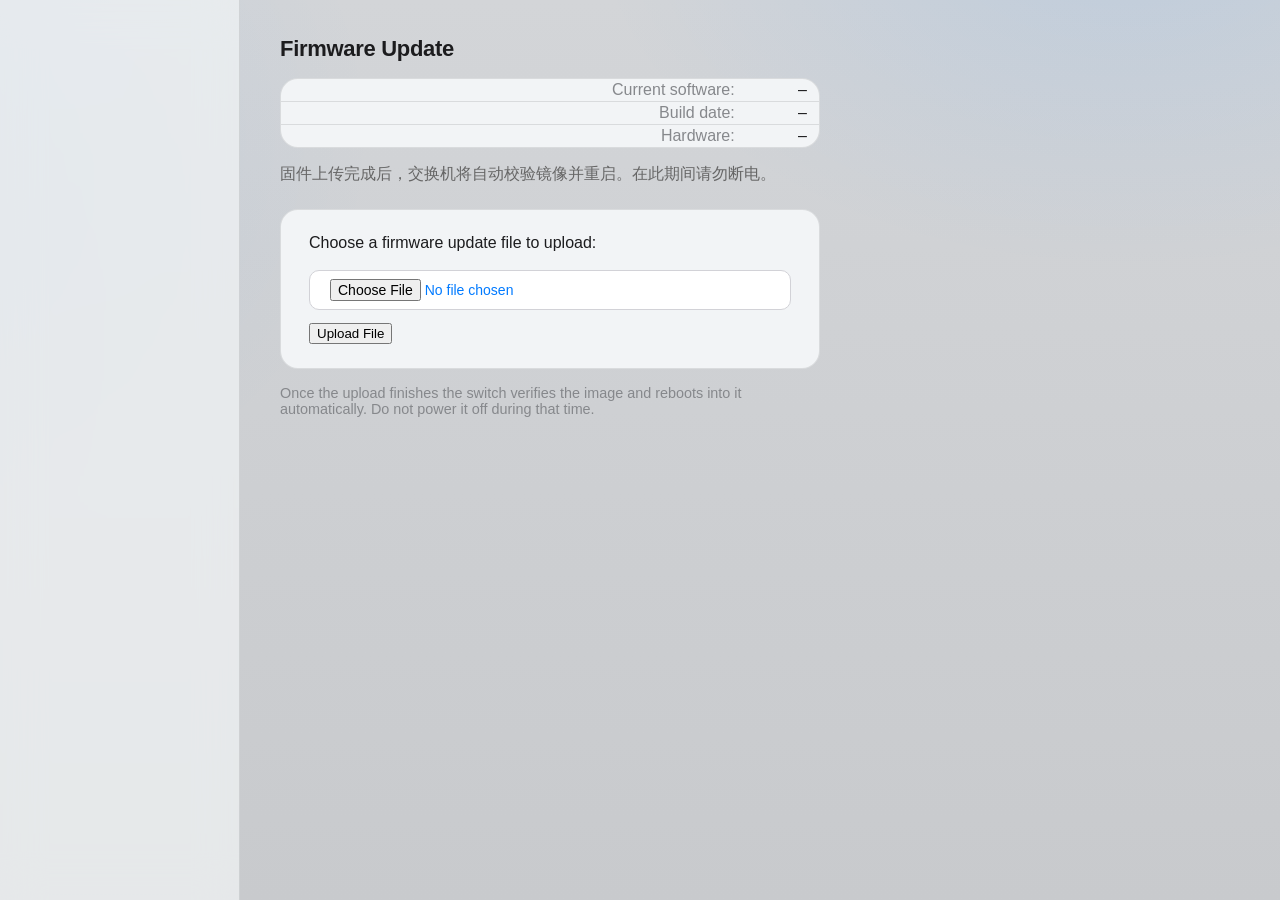
==== commit cf9dc6c8: "chore(ui): clean update page text" ====
--- a/html/update.html
+++ b/html/update.html
@@ -39,7 +39,8 @@
           <tr><td class="k" data-i18n="update_cur_build">Build date:</td><td id="cur-build">&ndash;</td></tr>
           <tr><td class="k" data-i18n="update_cur_hw">Hardware:</td><td id="cur-hw">&ndash;</td></tr>
         </table>
-      </div>
+      <div style="color:#666;margin-top:10px;">固件上传完成后，交换机将自动校验镜像并重启。在此期间请勿断电。</div>
+</div>
 
       <div class="card">
         <span data-i18n="update_instruction">Choose a firmware update file to upload:</span><br/><br/>
@@ -58,7 +59,7 @@
         </table>
       </div>
 
-      <div class="fw-note" data-i18n="update_auto_reboot">
+      <div class="fw-note" data-i18n="">
         Once the upload finishes the switch verifies the image and reboots
         into it automatically. Do not power it off during that time.
       </div>
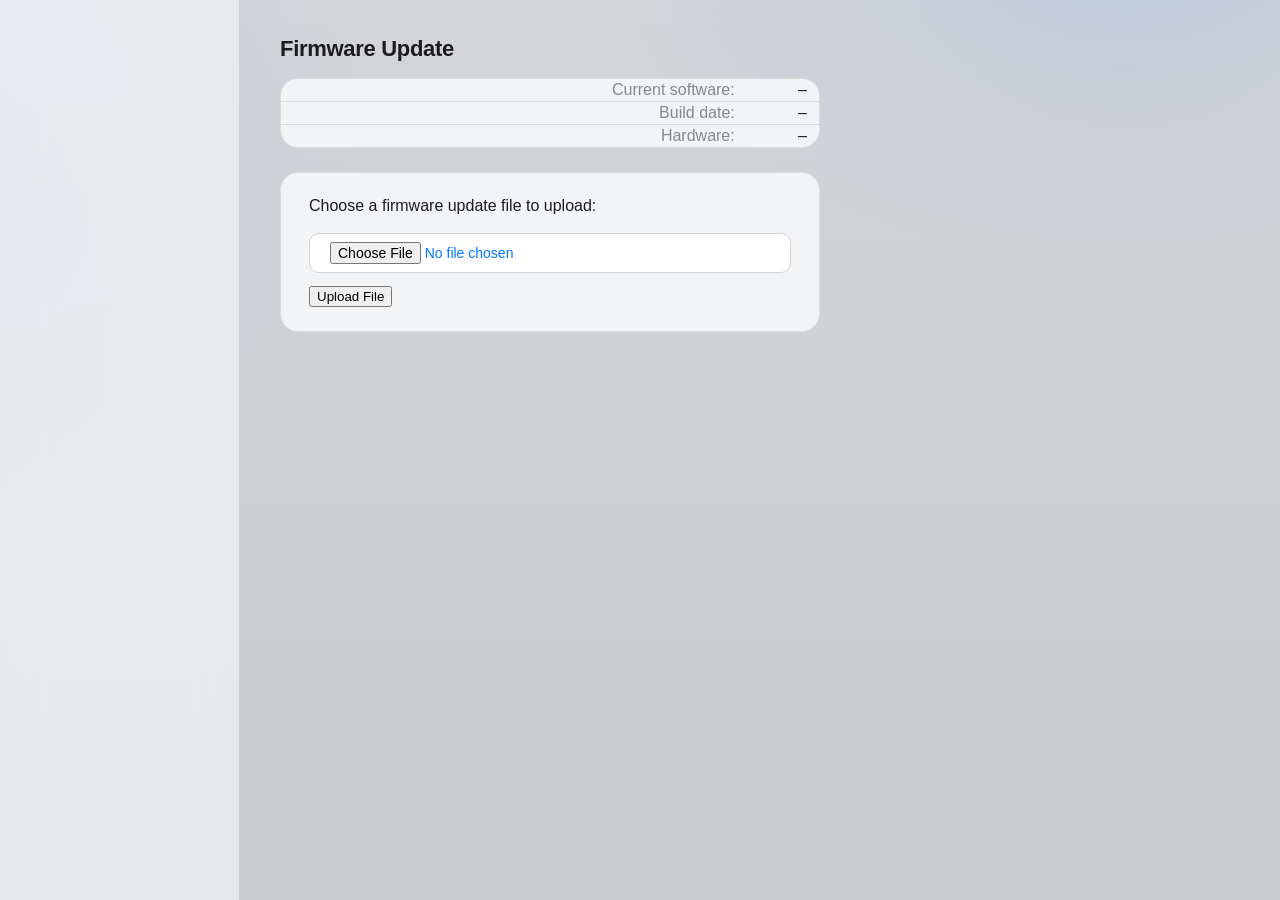
==== commit 0741ae10: "UI: fix SFP slot order, port speed init, tab-bar alignment, i18n - page_impl.c: swap SFP slot indice" ====
--- a/html/update.html
+++ b/html/update.html
@@ -39,7 +39,6 @@
           <tr><td class="k" data-i18n="update_cur_build">Build date:</td><td id="cur-build">&ndash;</td></tr>
           <tr><td class="k" data-i18n="update_cur_hw">Hardware:</td><td id="cur-hw">&ndash;</td></tr>
         </table>
-      <div style="color:#666;margin-top:10px;">固件上传完成后，交换机将自动校验镜像并重启。在此期间请勿断电。</div>
 </div>
 
       <div class="card">
@@ -59,10 +58,7 @@
         </table>
       </div>
 
-      <div class="fw-note" data-i18n="">
-        Once the upload finishes the switch verifies the image and reboots
-        into it automatically. Do not power it off during that time.
-      </div>
+      <div class="fw-note" data-i18n="update_auto_reboot"></div>
     </div>
 
     <script src="/navigation.js"></script>
--- a/html/style.css
+++ b/html/style.css
@@ -544,3 +544,35 @@
 }
 .port-status.port-up { color: #16a34a; font-weight: 600; }
 .port-status.port-down { color: #9ca3af; }
+
+/* 首页自动刷新开关(右上角) */
+.page-head {
+  display: flex;
+  align-items: center;
+  justify-content: space-between;
+  gap: 16px;
+}
+.page-head h1 { margin: 0; }
+
+button.refresh-toggle {
+  display: inline-flex;
+  align-items: center;
+  gap: 6px;
+  background: #f3f4f6;
+  color: #6b7280;
+  border: 1px solid #d2d2d7;
+  border-radius: 10px;
+  padding: 6px 14px;
+  font-size: 13px;
+  font-weight: 400;
+  cursor: pointer;
+  white-space: nowrap;
+}
+button.refresh-toggle svg { width: 14px; height: 14px; }
+button.refresh-toggle:hover { background: #e9eaee; }
+button.refresh-toggle.on {
+  background: var(--accent, #6d28d9);
+  color: #fff;
+  border-color: var(--accent, #6d28d9);
+}
+button.refresh-toggle.on:hover { filter: brightness(1.08); }
